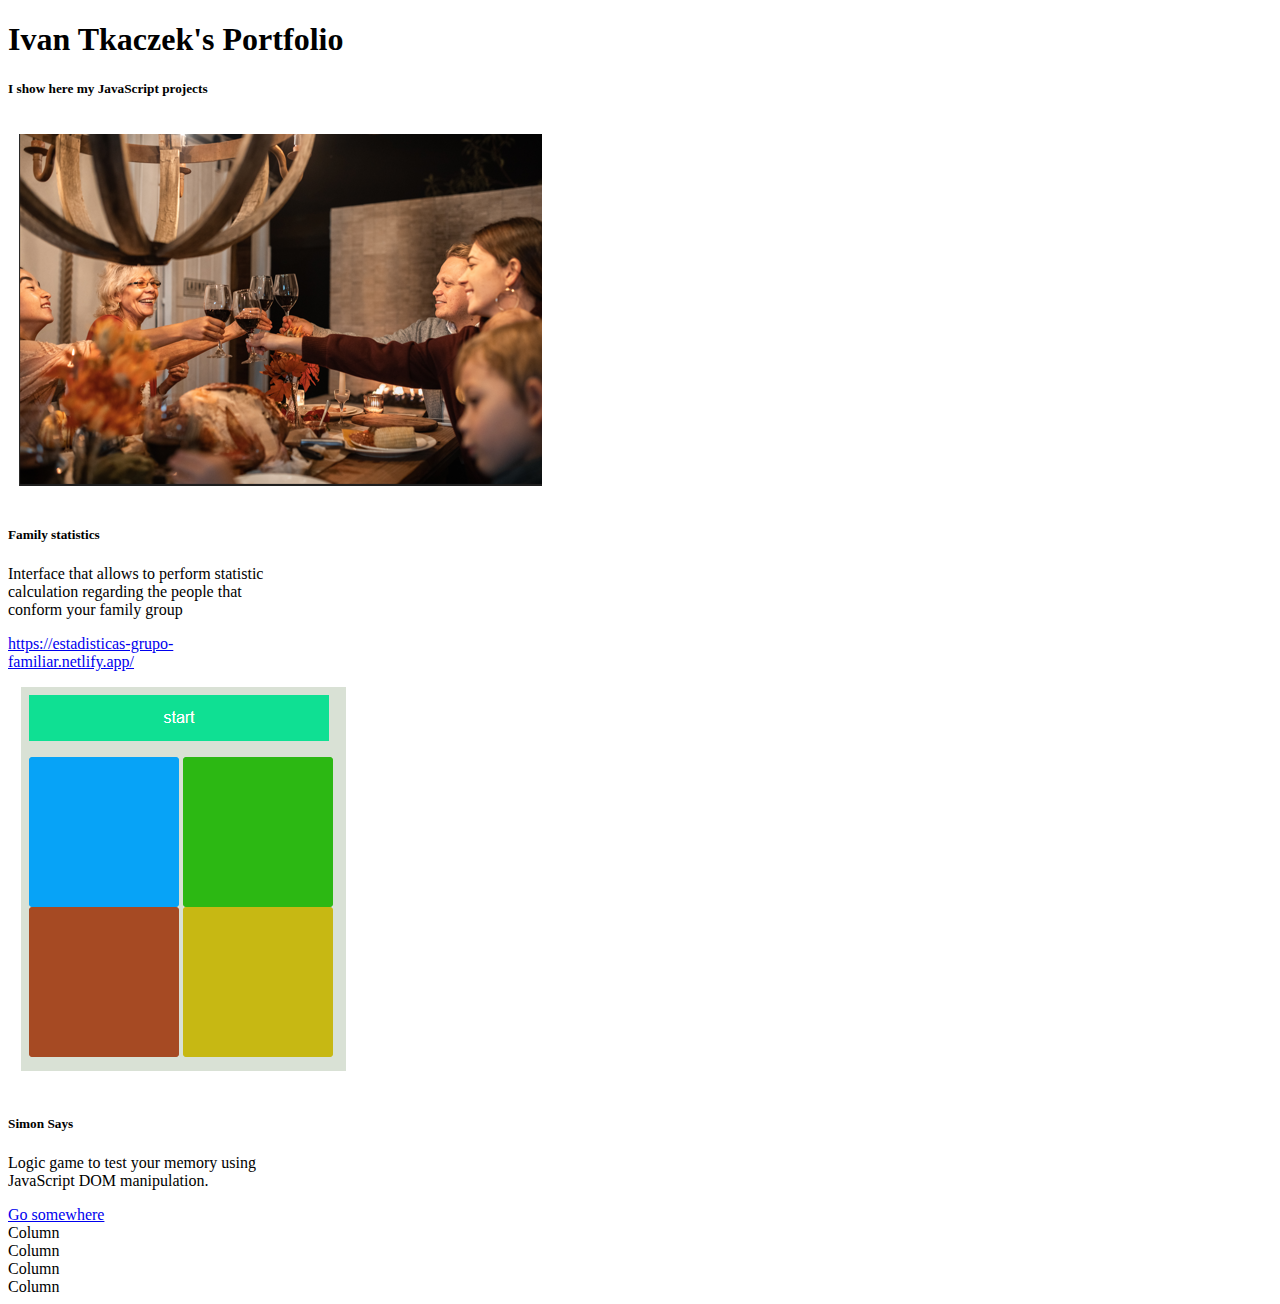
==== index.html @ e4af600c "create basic html template" ====
<!DOCTYPE html>
<html>
<head>
    <meta charset='utf-8'>
    <meta http-equiv='X-UA-Compatible' content='IE=edge'>
    <title>Ivan Tkaczek Code Portfolio</title>
    <meta name='viewport' content='width=device-width, initial-scale=1'>
    <link href="https://cdn.jsdelivr.net/npm/bootstrap@5.2.2/dist/css/bootstrap.min.css" rel="stylesheet" integrity="sha384-Zenh87qX5JnK2Jl0vWa8Ck2rdkQ2Bzep5IDxbcnCeuOxjzrPF/et3URy9Bv1WTRi" crossorigin="anonymous">
    
</head>
<body>
    <header>
        <h1>Ivan Tkaczek's Portfolio</h1>
        <h5>I show here my JavaScript projects</h5>
    </header>

    


    <div class="container text-center">
        <div class="row row-cols-3">
          <div class="col">
            <div class="card" style="width: 18rem;">
                <img src="img/pexels_rodane_family.png" class="card-img-top" alt="...">
                <div class="card-body">
                  <h5 class="card-title">Family statistics</h5>
                  <p class="card-text">Interface that allows to perform statistic calculation regarding the people that conform your family group</p>
                  <a href="https://estadisticas-grupo-familiar.netlify.app/" class="btn btn-primary">https://estadisticas-grupo-familiar.netlify.app/</a>
                </div>
              </div>
          </div>
          
          <div class="col">
            <div class="card" style="width: 18rem;">
                <img src="img/simon_says_by_ivan_kaczek.png" class="card-img-top" alt="...">
                <div class="card-body">
                  <h5 class="card-title">Simon Says</h5>
                  <p class="card-text">Logic game to test your memory using JavaScript DOM manipulation. </p>
                  <a href="https://ivankaczek-simon-says.netlify.app/" class="btn btn-primary">Go somewhere</a>
                </div>
              </div>

          </div>

          <div class="col">Column</div>
          <div class="col">Column</div>
          <div class="col">Column</div>
          <div class="col">Column</div>
        </div>
      </div>


    <script src="https://cdn.jsdelivr.net/npm/bootstrap@5.2.2/dist/js/bootstrap.bundle.min.js" integrity="sha384-OERcA2EqjJCMA+/3y+gxIOqMEjwtxJY7qPCqsdltbNJuaOe923+mo//f6V8Qbsw3" crossorigin="anonymous"></script>
    <script src='main.js'></script>
</body>
</html>
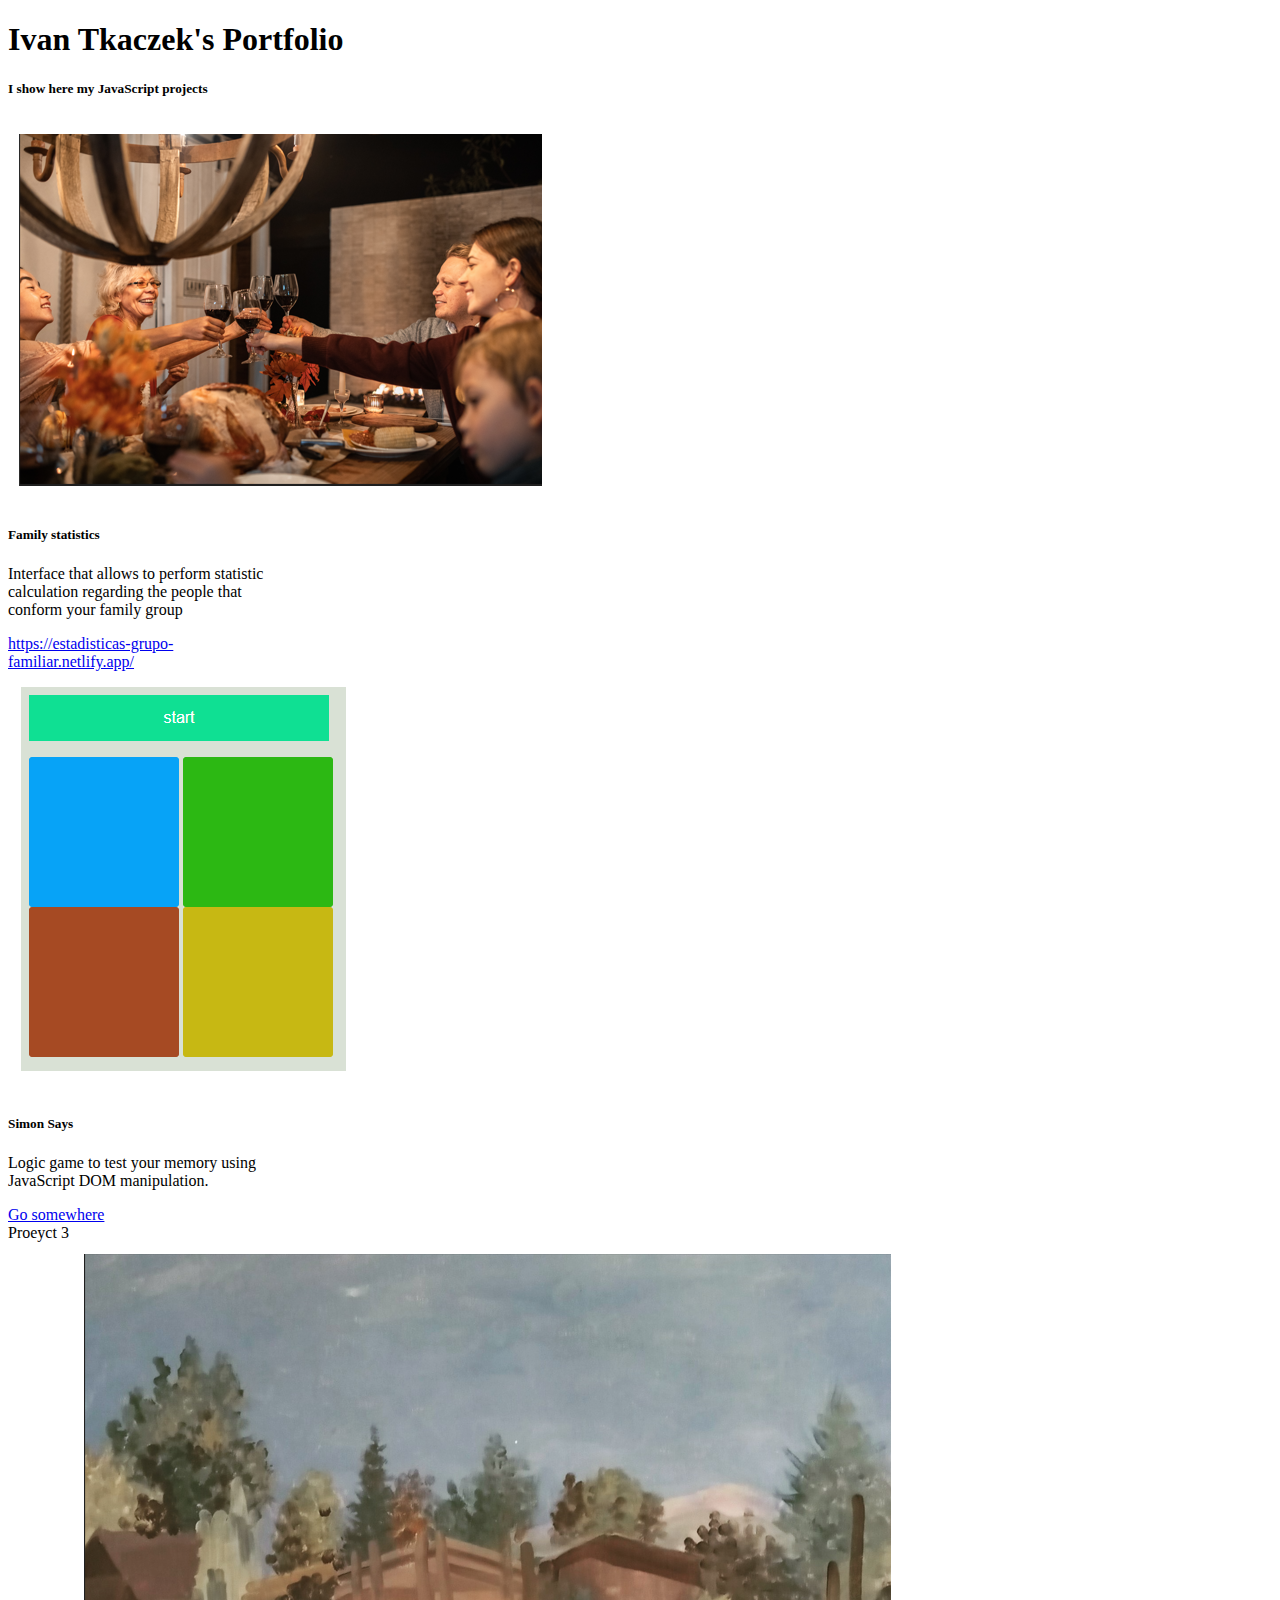
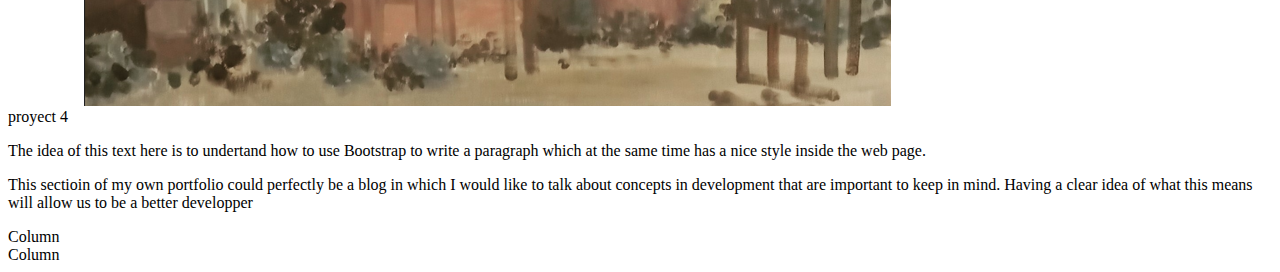
==== commit 97e5575c: "describe part 4 of the project" ====
--- a/index.html
+++ b/index.html
@@ -42,8 +42,21 @@
 
           </div>
 
-          <div class="col">Column</div>
-          <div class="col">Column</div>
+          <div class="col">Proeyct 3
+            
+            </div>
+          <div class="col">proyect 4
+            <img src="img/ivan_kaczek_potrerillos_landscape_acrilics.png" class="img-fluid" alt="mountain ladscape painted in acrylics by the creator of this website">
+            <p class="text-justify">The idea of this text here is to undertand how to use
+              Bootstrap to write a paragraph which at the same time has a nice style inside
+              the web page.
+            </p>
+            <p class="text-justify">This sectioin of my own portfolio could perfectly be a blog
+              in which I would like to talk about concepts in development that are important to
+              keep in mind. Having a clear idea of what this means will allow us to be a better
+              developper
+            </p>
+          </div>
           <div class="col">Column</div>
           <div class="col">Column</div>
         </div>
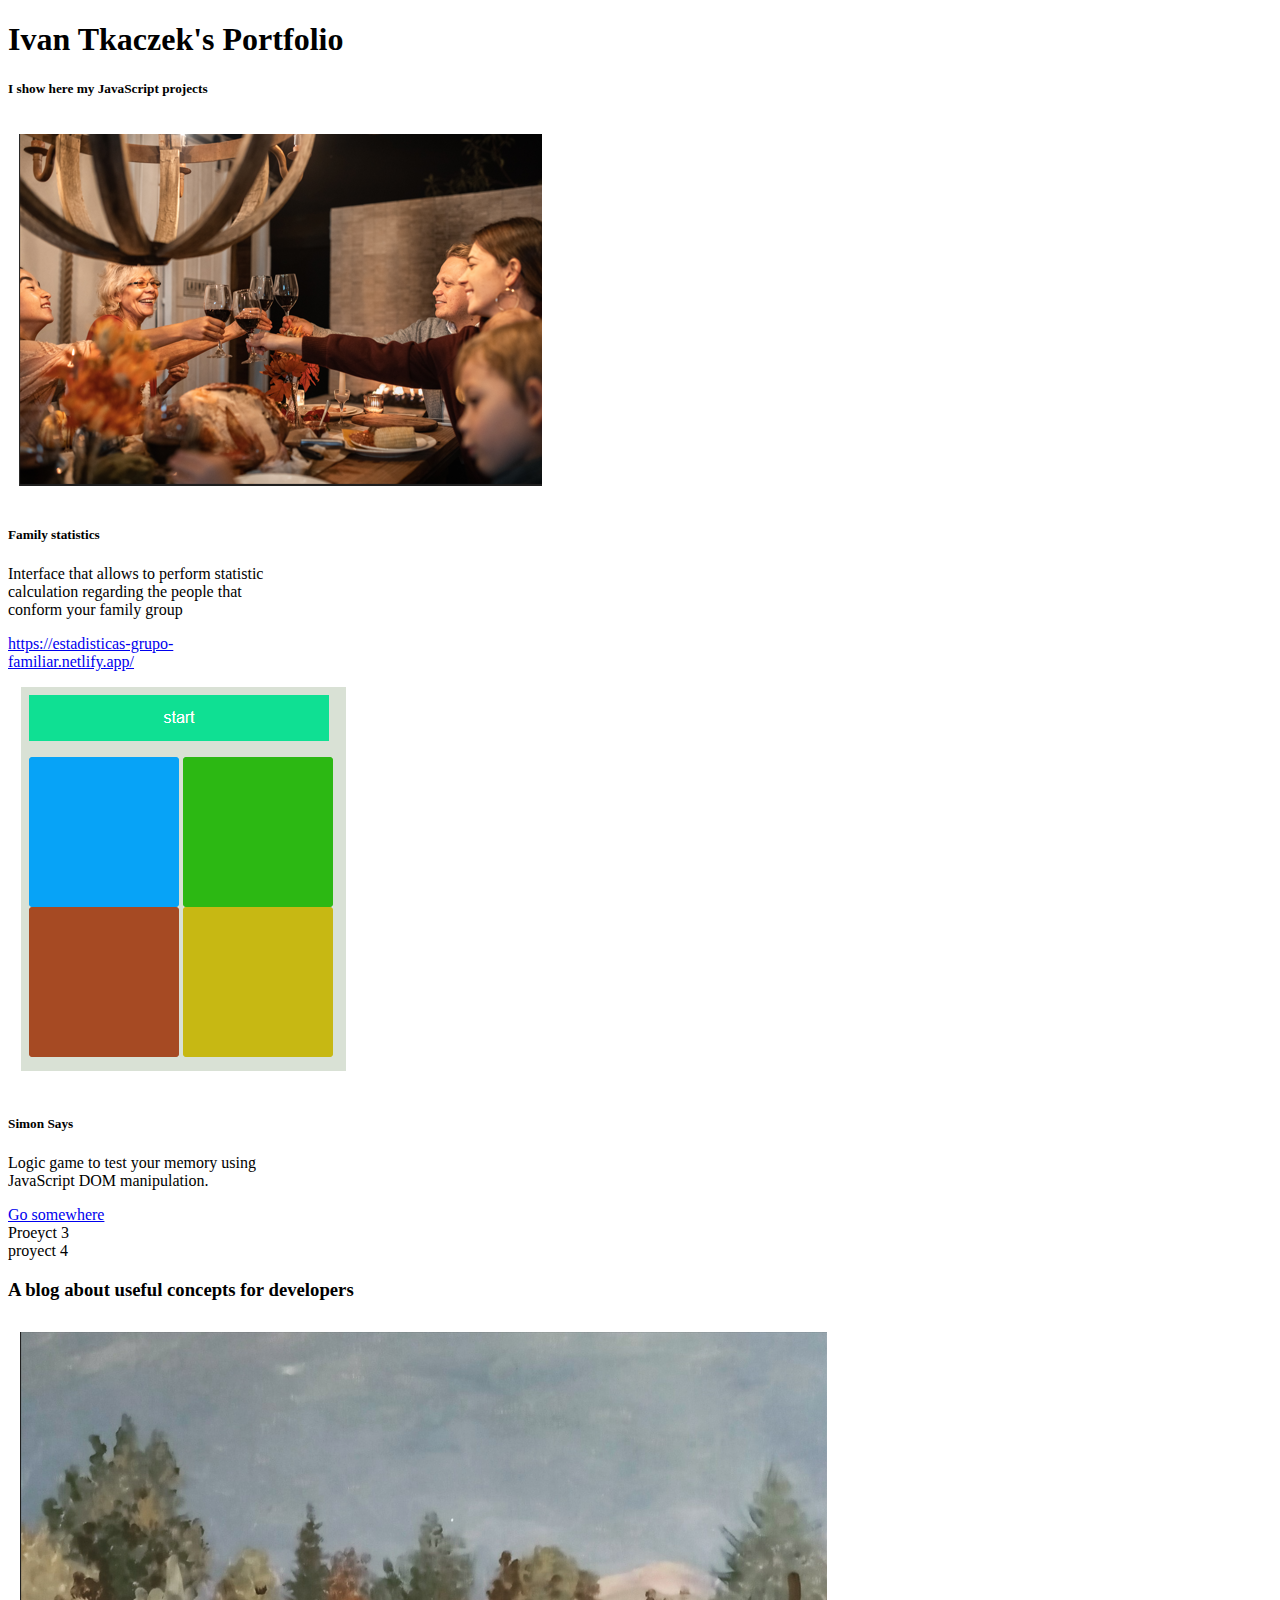
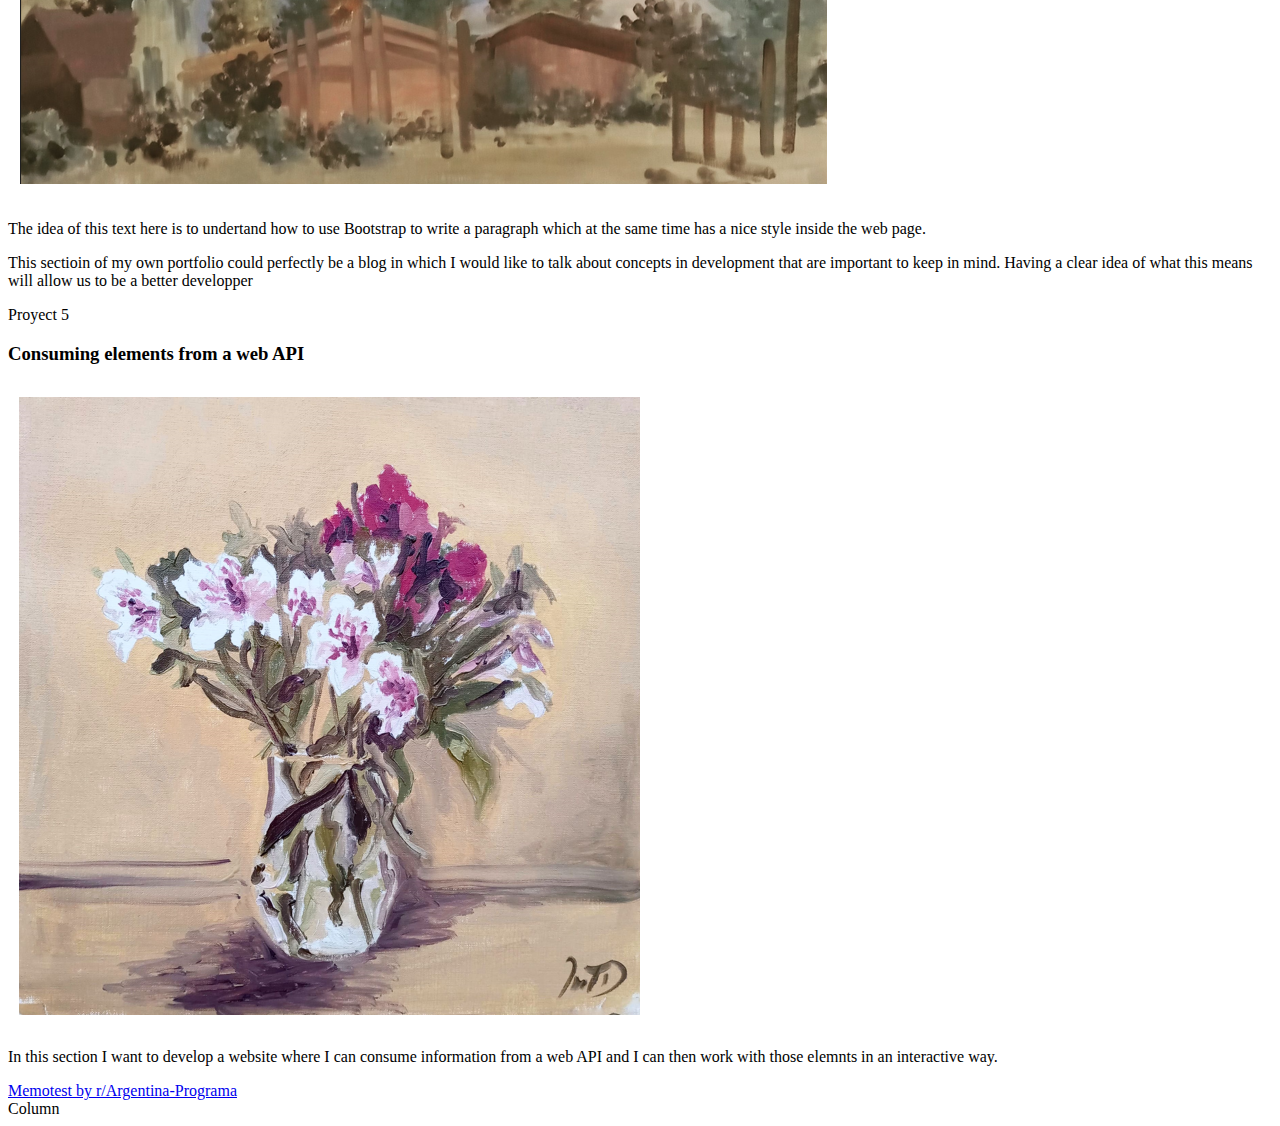
==== commit 620d321b: "add image for project 5" ====
--- a/index.html
+++ b/index.html
@@ -46,6 +46,7 @@
             
             </div>
           <div class="col">proyect 4
+            <h3>A blog about useful concepts for developers</h3>
             <img src="img/ivan_kaczek_potrerillos_landscape_acrilics.png" class="img-fluid" alt="mountain ladscape painted in acrylics by the creator of this website">
             <p class="text-justify">The idea of this text here is to undertand how to use
               Bootstrap to write a paragraph which at the same time has a nice style inside
@@ -57,7 +58,16 @@
               developper
             </p>
           </div>
-          <div class="col">Column</div>
+          <div class="col">Proyect 5
+          
+            <h3>Consuming elements from a web API</h3>
+            <img src="img/ivan_kaczek_vase_with_flowers.png" class="img-fluid" alt="still life with flowers in oil on paper painted by the author or this site">
+            <p class="text-justify">In this section I want to develop a website where I can consume
+              information from a web API and I can then work with those elemnts in an interactive
+              way.
+            </p>
+            <a href="https://memotest-r-arg-programa.netlify.app/" class="btn btn-primary">Memotest by r/Argentina-Programa</a>
+          </div>
           <div class="col">Column</div>
         </div>
       </div>
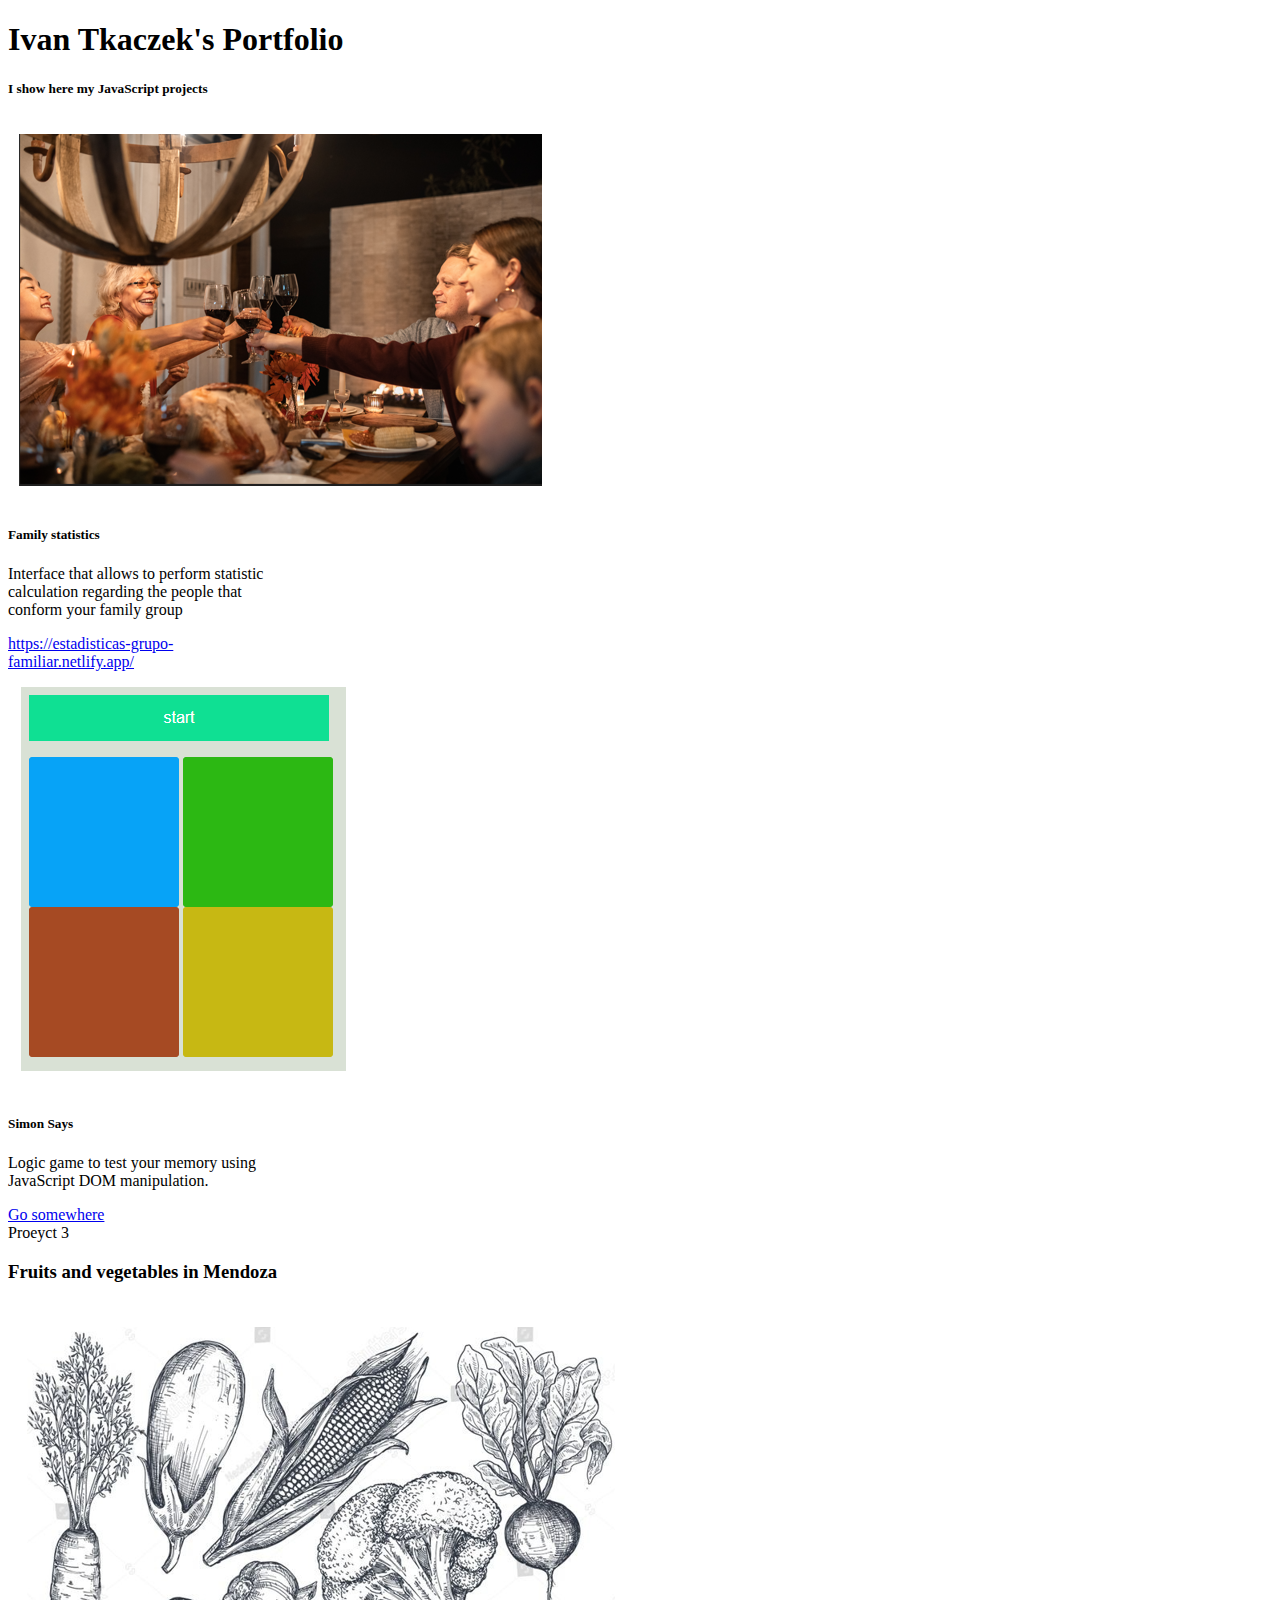
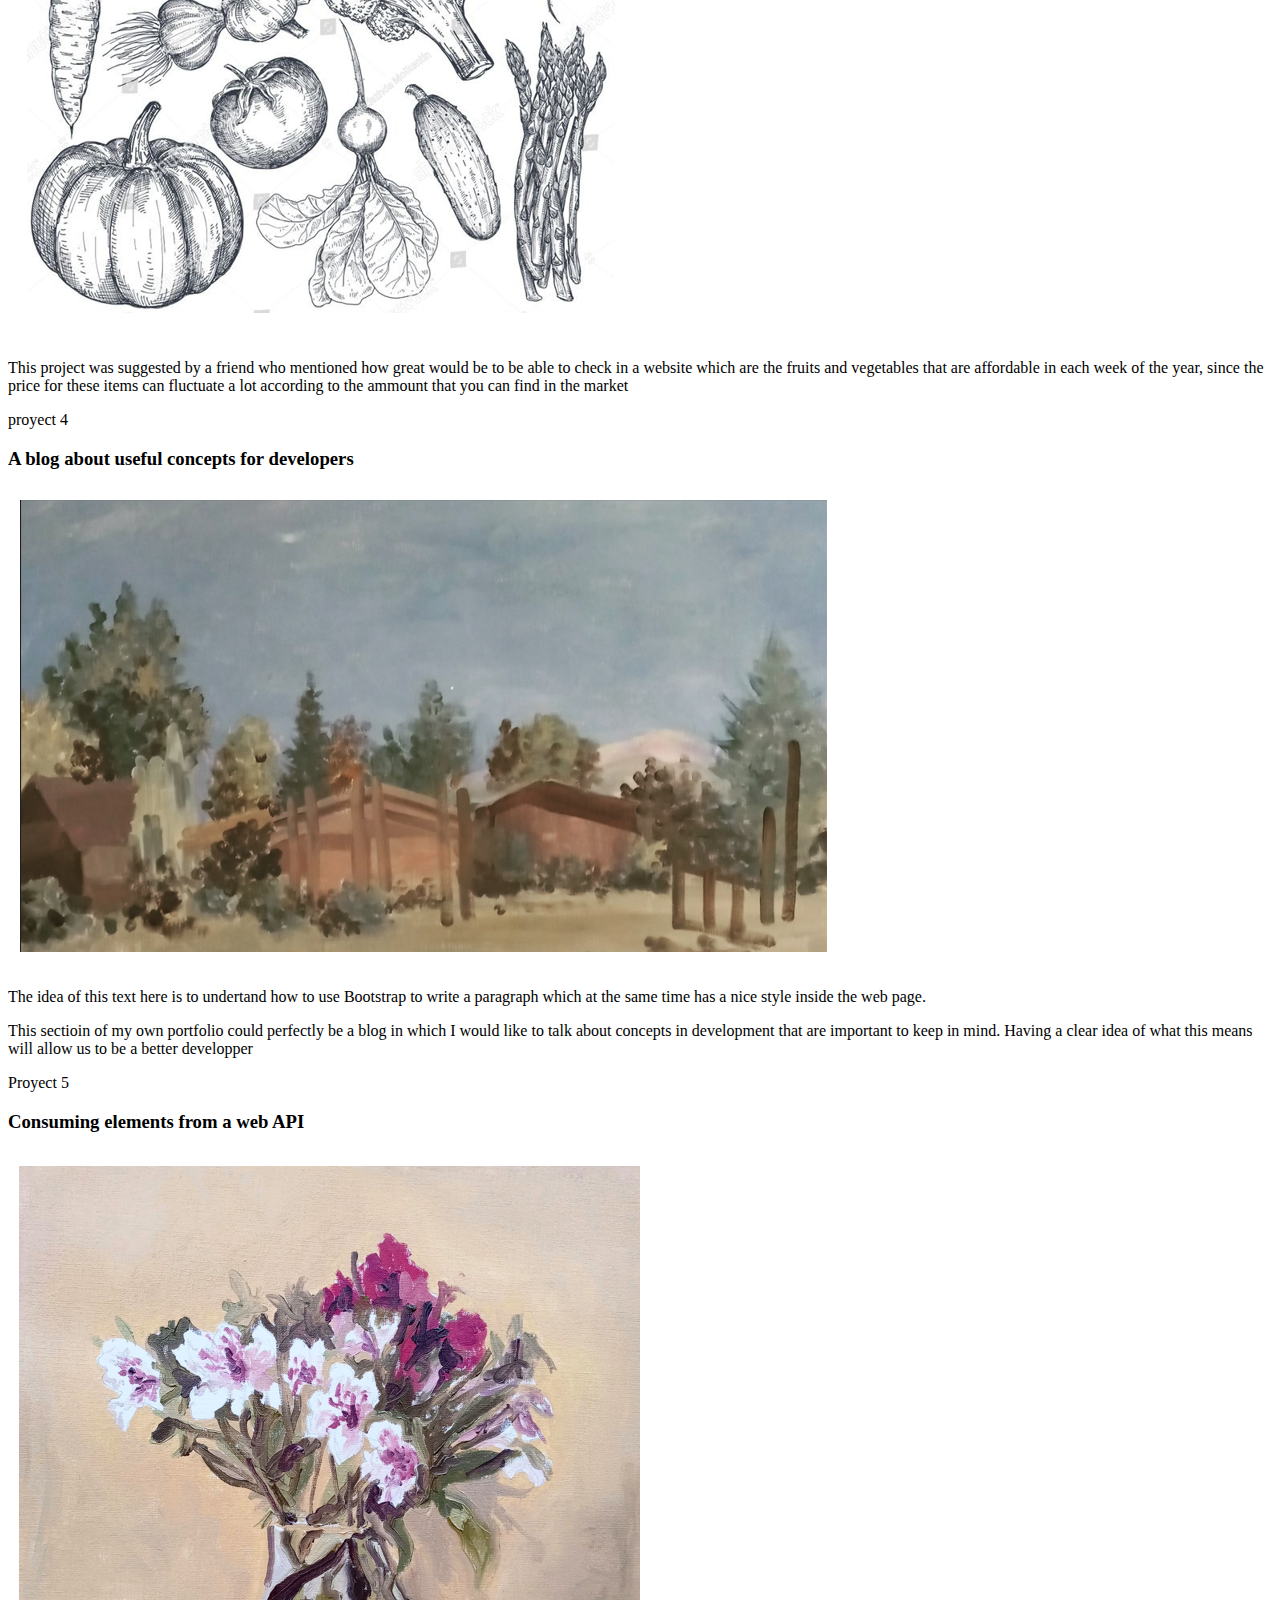
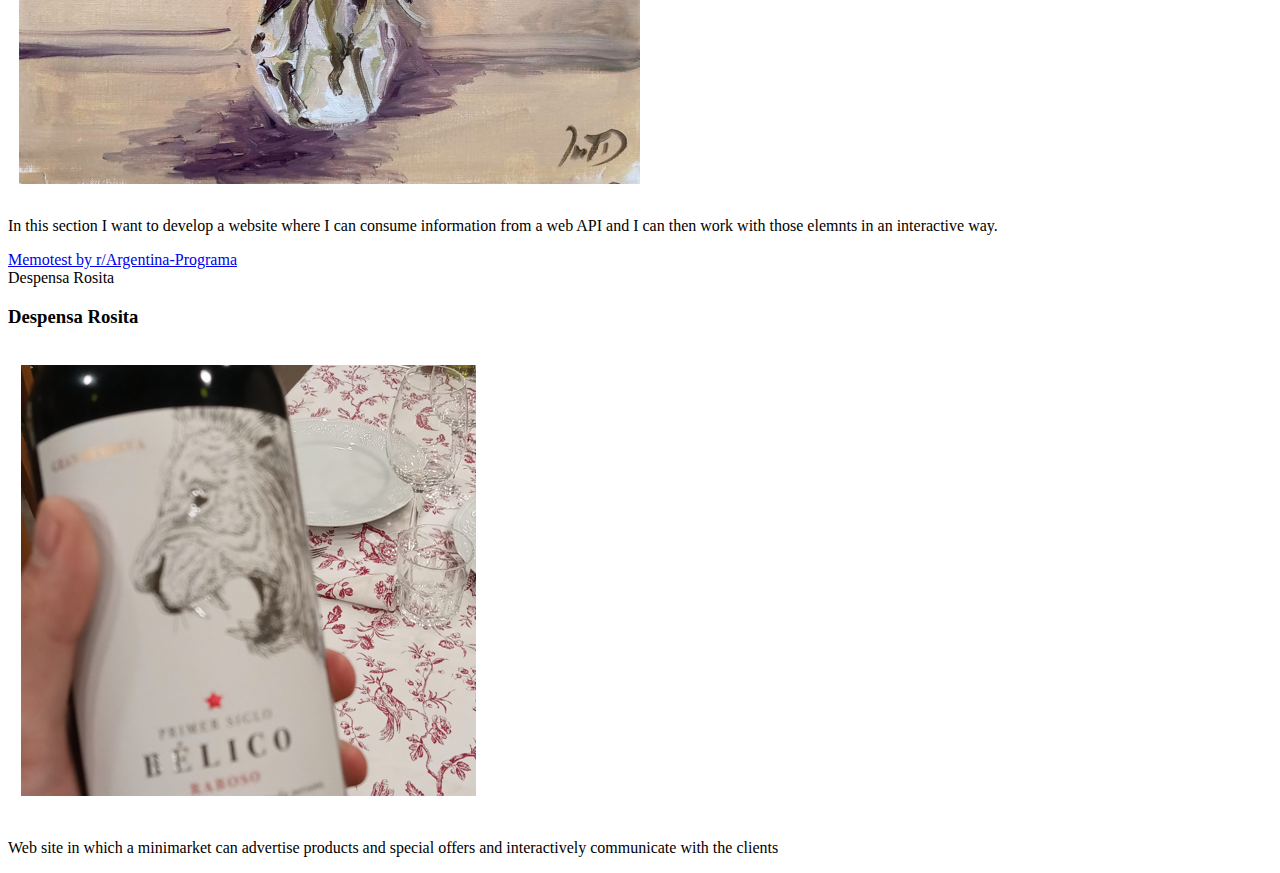
==== commit 776697d0: "add images for projects 5 and 6" ====
--- a/index.html
+++ b/index.html
@@ -43,8 +43,14 @@
           </div>
 
           <div class="col">Proeyct 3
-            
-            </div>
+            <h3>Fruits and vegetables in Mendoza</h3> 
+            <img src="img/vegetables_by_shutterstock.png" class="img-fluid" alt="vegetables drawing by shutterstock image bank">
+            <p class="text-justify">This project was suggested by a friend who mentioned how great
+              would be to be able to check in a website which are the fruits and vegetables that
+              are affordable in each week of the year, since the price for these items can fluctuate
+              a lot according to the ammount that you can find in the market
+            </p>
+          </div>
           <div class="col">proyect 4
             <h3>A blog about useful concepts for developers</h3>
             <img src="img/ivan_kaczek_potrerillos_landscape_acrilics.png" class="img-fluid" alt="mountain ladscape painted in acrylics by the creator of this website">
@@ -68,7 +74,15 @@
             </p>
             <a href="https://memotest-r-arg-programa.netlify.app/" class="btn btn-primary">Memotest by r/Argentina-Programa</a>
           </div>
-          <div class="col">Column</div>
+          
+          <div class="col">Despensa Rosita
+            <h3>Despensa Rosita</h3>
+            <img src="img/ivan_kaczek_wine_label.png" class="img-fluid" alt="wine label by the author or this site">
+            <p class="text-justify">Web site in which a minimarket can advertise products and special
+              offers and interactively communicate with the clients
+            </p>
+
+          </div>
         </div>
       </div>
 
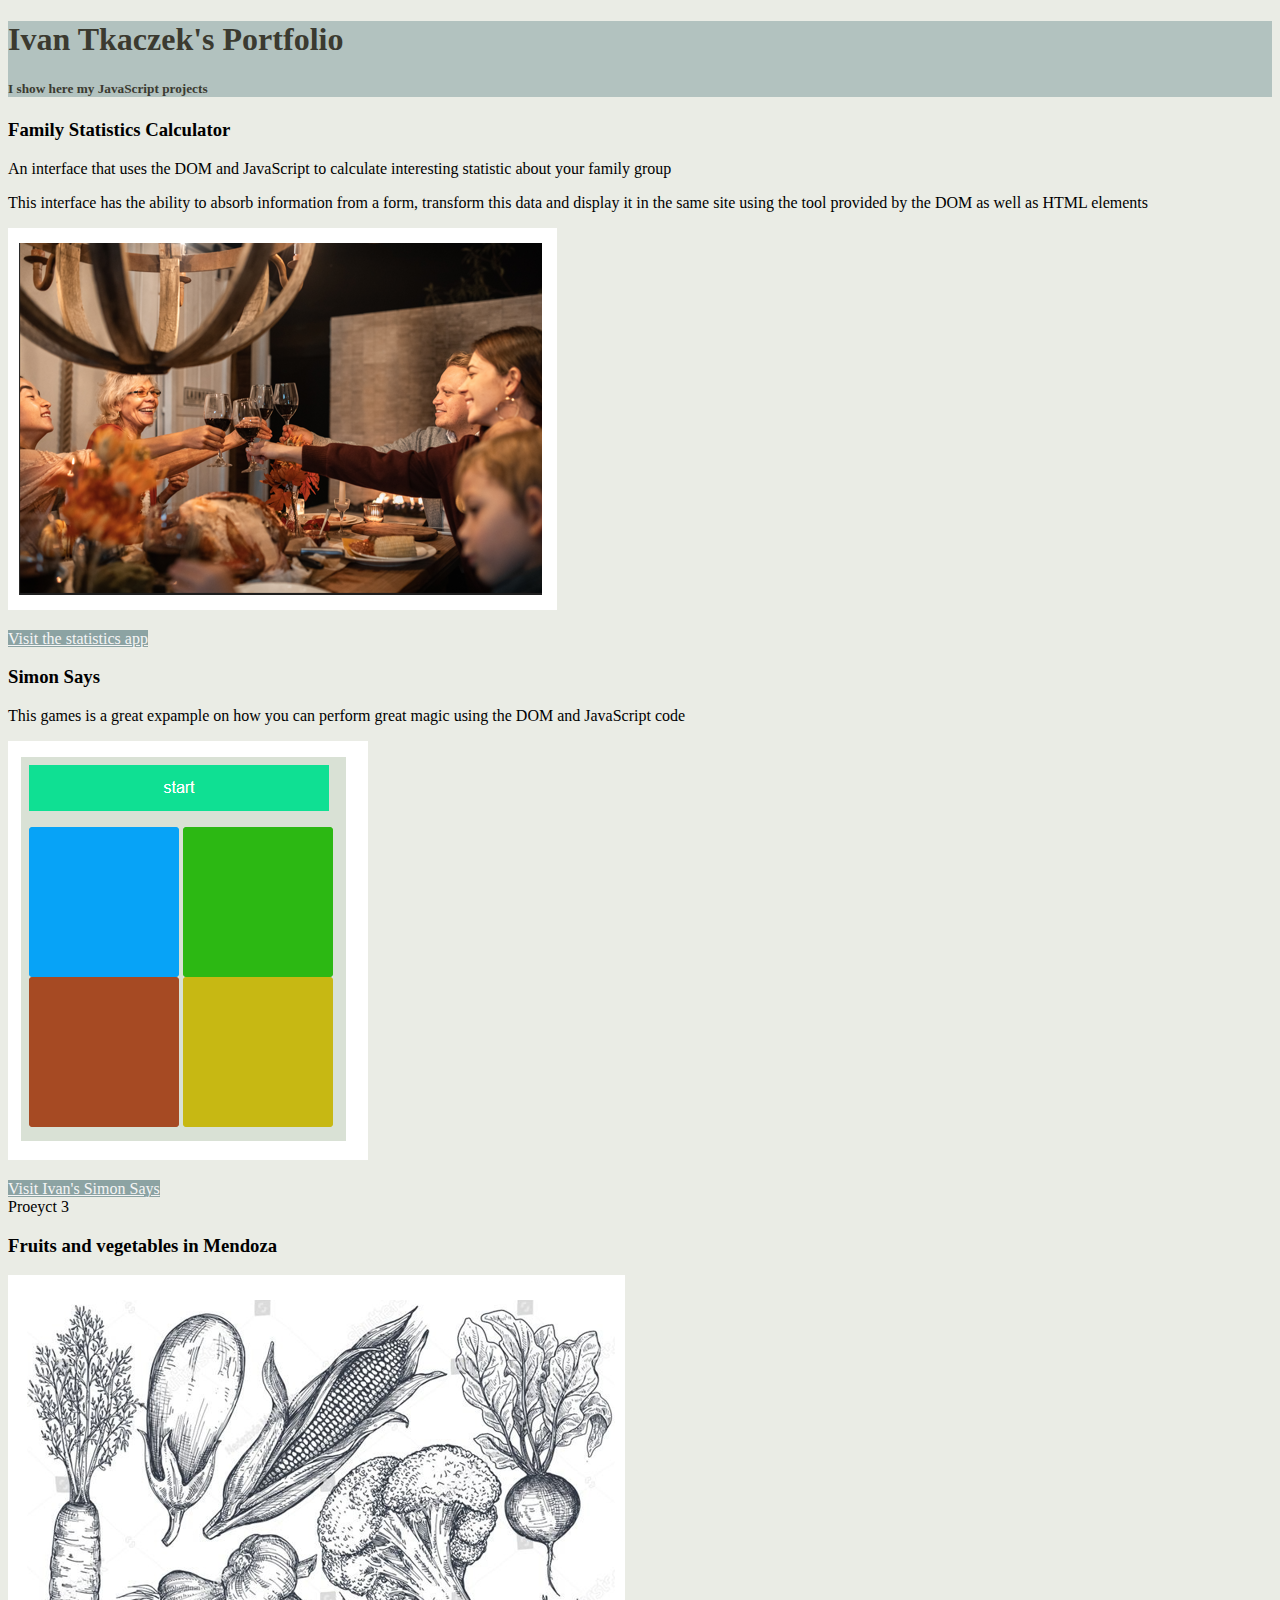
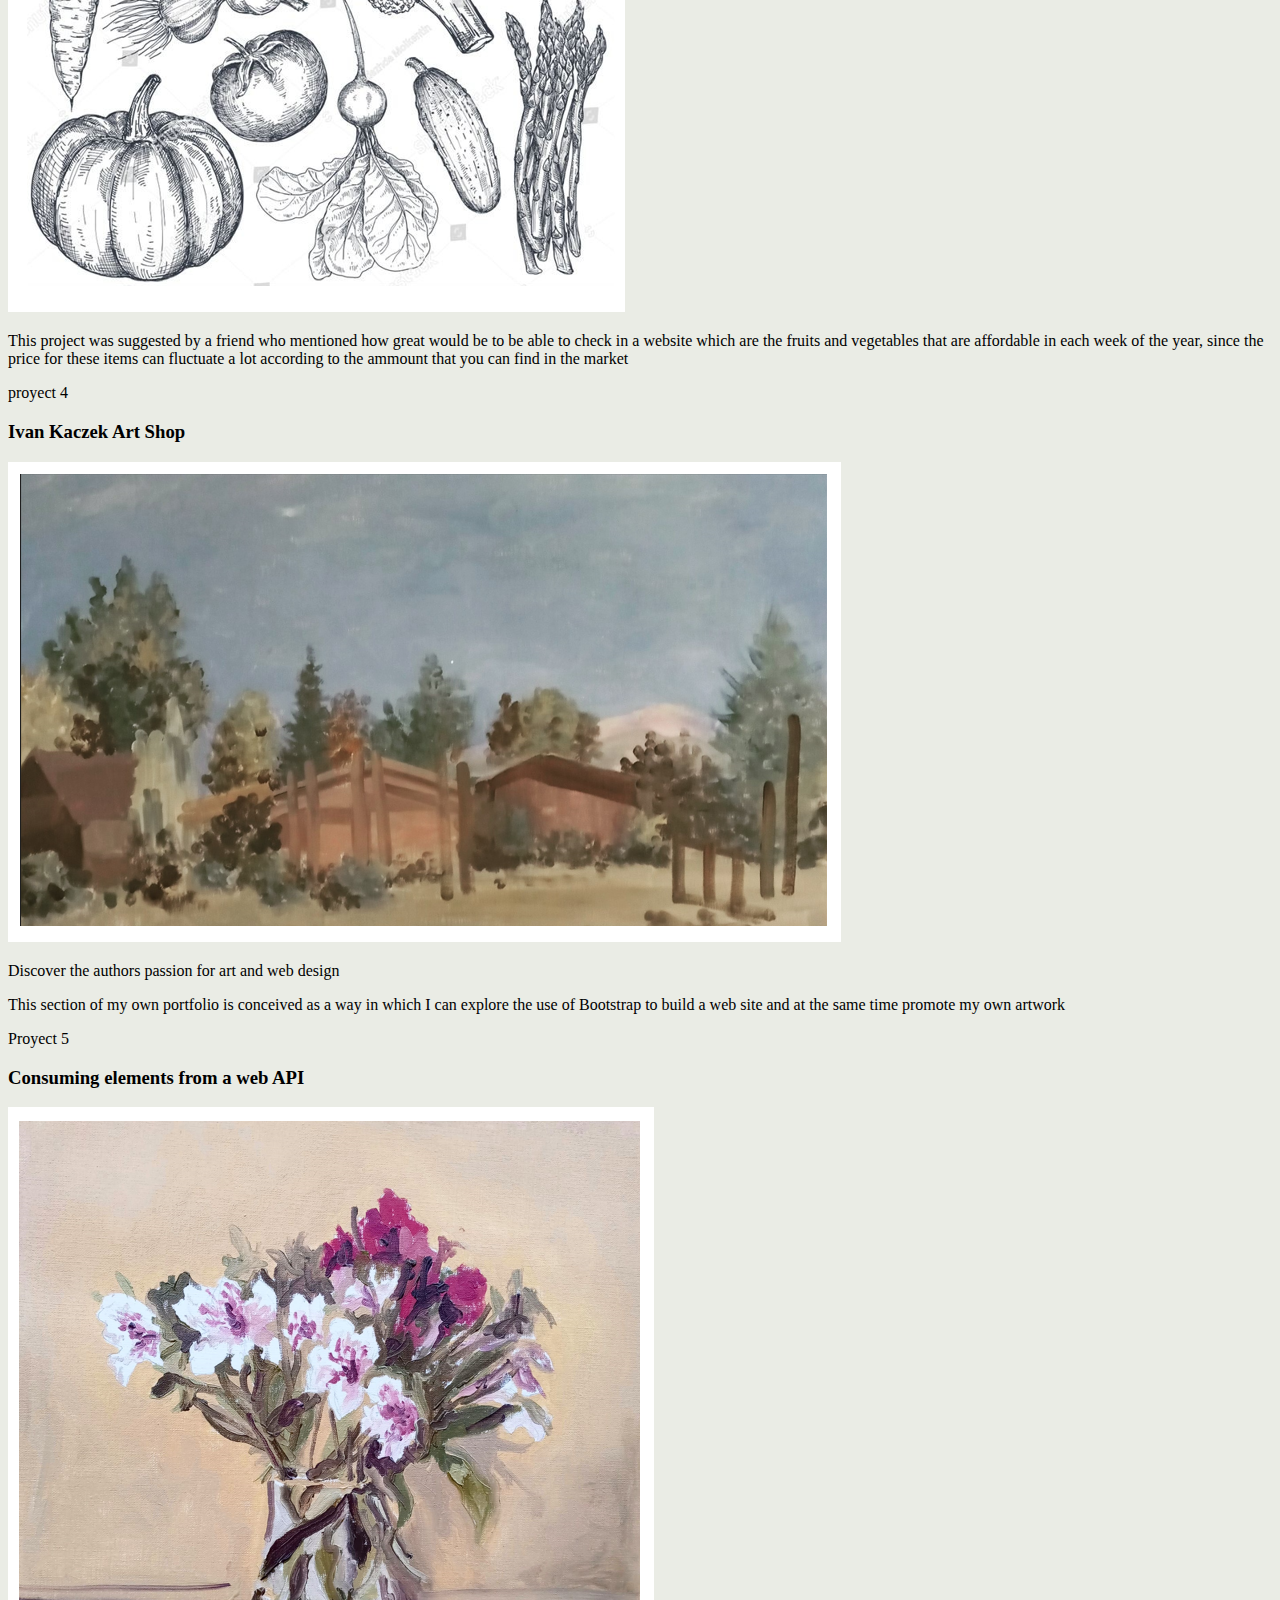
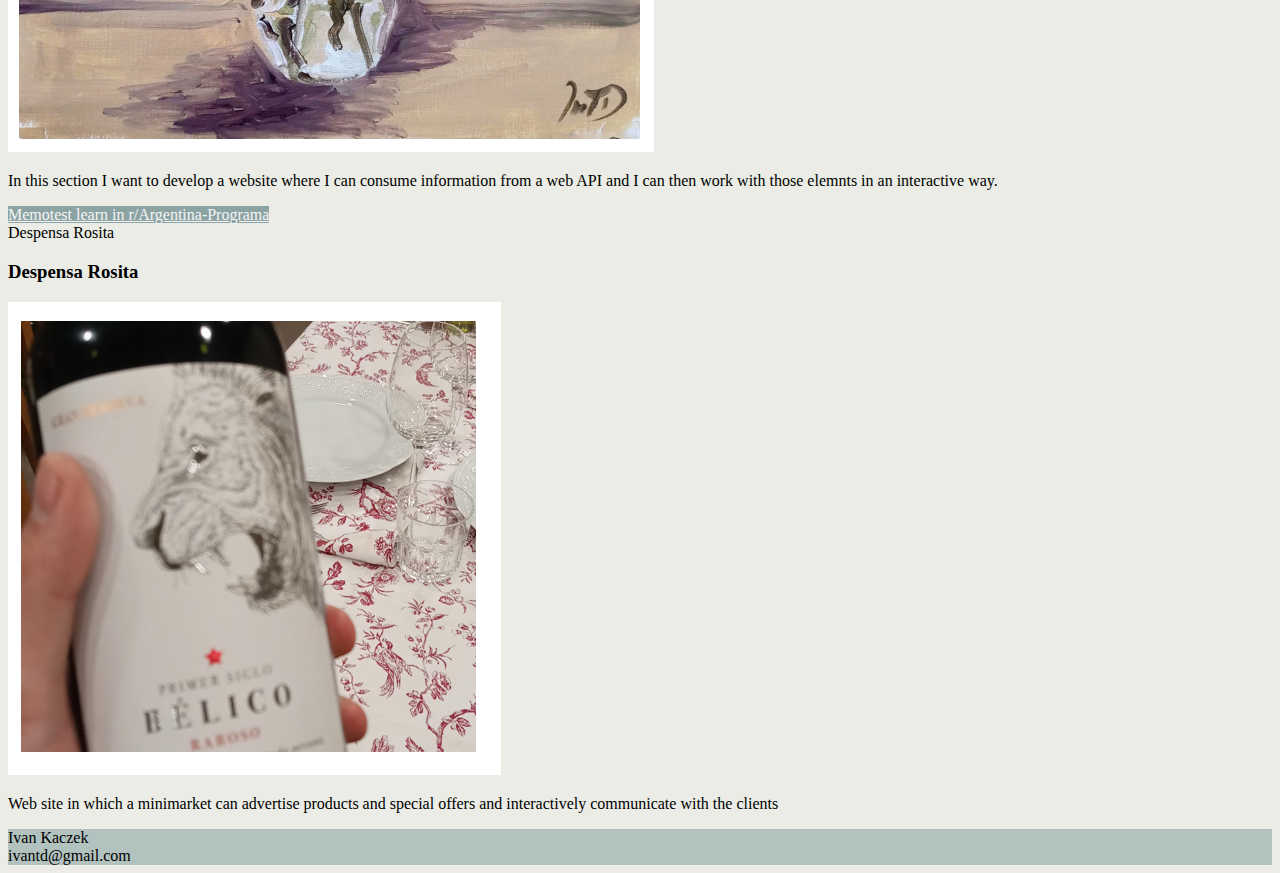
==== commit ad8256b4: "apply color palette to the html elements" ====
--- a/index.html
+++ b/index.html
@@ -4,8 +4,10 @@
     <meta charset='utf-8'>
     <meta http-equiv='X-UA-Compatible' content='IE=edge'>
     <title>Ivan Tkaczek Code Portfolio</title>
+    <!-- Next line allows to ensure proper rendering in mobile phone devices-->
     <meta name='viewport' content='width=device-width, initial-scale=1'>
     <link href="https://cdn.jsdelivr.net/npm/bootstrap@5.2.2/dist/css/bootstrap.min.css" rel="stylesheet" integrity="sha384-Zenh87qX5JnK2Jl0vWa8Ck2rdkQ2Bzep5IDxbcnCeuOxjzrPF/et3URy9Bv1WTRi" crossorigin="anonymous">
+    <link href="main.css" rel="stylesheet" >
     
 </head>
 <body>
@@ -20,26 +22,34 @@
     <div class="container text-center">
         <div class="row row-cols-3">
           <div class="col">
-            <div class="card" style="width: 18rem;">
-                <img src="img/pexels_rodane_family.png" class="card-img-top" alt="...">
-                <div class="card-body">
-                  <h5 class="card-title">Family statistics</h5>
-                  <p class="card-text">Interface that allows to perform statistic calculation regarding the people that conform your family group</p>
-                  <a href="https://estadisticas-grupo-familiar.netlify.app/" class="btn btn-primary">https://estadisticas-grupo-familiar.netlify.app/</a>
-                </div>
-              </div>
+            <h3>Family Statistics Calculator</h3>
+
+            <p class="text-justify">An interface that uses the DOM and JavaScript to calculate interesting statistic about your family group
+            </p>
+
+            <p class="text-justify">This interface has the ability to absorb information from a form, transform this data and display it in the same 
+              site using the tool provided by the DOM as well as HTML elements
+            </p>
+
+            <img src="img/pexels_rodane_family.png" class="img-fluid" alt="picture of a family by rodner photo stock">
+           
+            
+              <div><p>  </p></div>  
+              <a href="https://estadisticas-grupo-familiar.netlify.app/" 
+                  style="background:#8ca3a3; border:#c8c3cc; color: whitesmoke;" class="btn btn-primary"
+                  class="btn btn-primary">Visit the statistics app</a>
+
           </div>
           
           <div class="col">
-            <div class="card" style="width: 18rem;">
-                <img src="img/simon_says_by_ivan_kaczek.png" class="card-img-top" alt="...">
-                <div class="card-body">
-                  <h5 class="card-title">Simon Says</h5>
-                  <p class="card-text">Logic game to test your memory using JavaScript DOM manipulation. </p>
-                  <a href="https://ivankaczek-simon-says.netlify.app/" class="btn btn-primary">Go somewhere</a>
-                </div>
-              </div>
-
+            <h3>Simon Says</h3>
+            <p class="text-justify">This games is a great expample on how you can perform great magic using the DOM and JavaScript code
+            </p>
+            <img src="img/simon_says_by_ivan_kaczek.png" class="img-fluid" alt="ivan symon says">
+            <br>
+            <div><p>  </p></div>
+            <a href="https://ivankaczek-simon-says.netlify.app/" 
+                  style="background:#8ca3a3; border:#c8c3cc; color: whitesmoke;" class="btn btn-primary">Visit Ivan's Simon Says</a>
           </div>
 
           <div class="col">Proeyct 3
@@ -52,16 +62,12 @@
             </p>
           </div>
           <div class="col">proyect 4
-            <h3>A blog about useful concepts for developers</h3>
+            <h3>Ivan Kaczek Art Shop</h3>
             <img src="img/ivan_kaczek_potrerillos_landscape_acrilics.png" class="img-fluid" alt="mountain ladscape painted in acrylics by the creator of this website">
-            <p class="text-justify">The idea of this text here is to undertand how to use
-              Bootstrap to write a paragraph which at the same time has a nice style inside
-              the web page.
+            <p class="text-justify">Discover the authors passion for art and web design
             </p>
-            <p class="text-justify">This sectioin of my own portfolio could perfectly be a blog
-              in which I would like to talk about concepts in development that are important to
-              keep in mind. Having a clear idea of what this means will allow us to be a better
-              developper
+            <p class="text-justify">This section of my own portfolio is conceived as a way in which I can explore the use of Bootstrap to build
+              a web site and at the same time promote my own artwork
             </p>
           </div>
           <div class="col">Proyect 5
@@ -72,12 +78,17 @@
               information from a web API and I can then work with those elemnts in an interactive
               way.
             </p>
-            <a href="https://memotest-r-arg-programa.netlify.app/" class="btn btn-primary">Memotest by r/Argentina-Programa</a>
+            <p> </p>
+            <a href="https://memotest-r-arg-programa.netlify.app/" 
+            style="background:#8ca3a3; border:#c8c3cc; color: whitesmoke;" class="btn btn-primary"
+            class="btn btn-primary">Memotest learn in r/Argentina-Programa</a>
           </div>
           
           <div class="col">Despensa Rosita
             <h3>Despensa Rosita</h3>
-            <img src="img/ivan_kaczek_wine_label.png" class="img-fluid" alt="wine label by the author or this site">
+            <img src="img/ivan_kaczek_wine_label.png" 
+            
+            class="img-fluid" alt="wine label by the author or this site">
             <p class="text-justify">Web site in which a minimarket can advertise products and special
               offers and interactively communicate with the clients
             </p>
@@ -87,6 +98,11 @@
       </div>
 
 
+      <footer>
+        <div> Ivan Kaczek</div>
+        <div> ivantd@gmail.com </div>
+      </footer>
+
     <script src="https://cdn.jsdelivr.net/npm/bootstrap@5.2.2/dist/js/bootstrap.bundle.min.js" integrity="sha384-OERcA2EqjJCMA+/3y+gxIOqMEjwtxJY7qPCqsdltbNJuaOe923+mo//f6V8Qbsw3" crossorigin="anonymous"></script>
     <script src='main.js'></script>
 </body>
--- a/main.css
+++ b/main.css
@@ -0,0 +1,25 @@
+body {
+    background-color:#eaece5;
+}
+
+h1 {
+    
+    color: #3b3a30;
+    
+}
+
+
+h5 {
+    color: #3b3a30;
+}
+
+header {
+    background:#b2c2bf
+}
+
+footer {
+    background:#b2c2bf
+}
+/*
+
+*/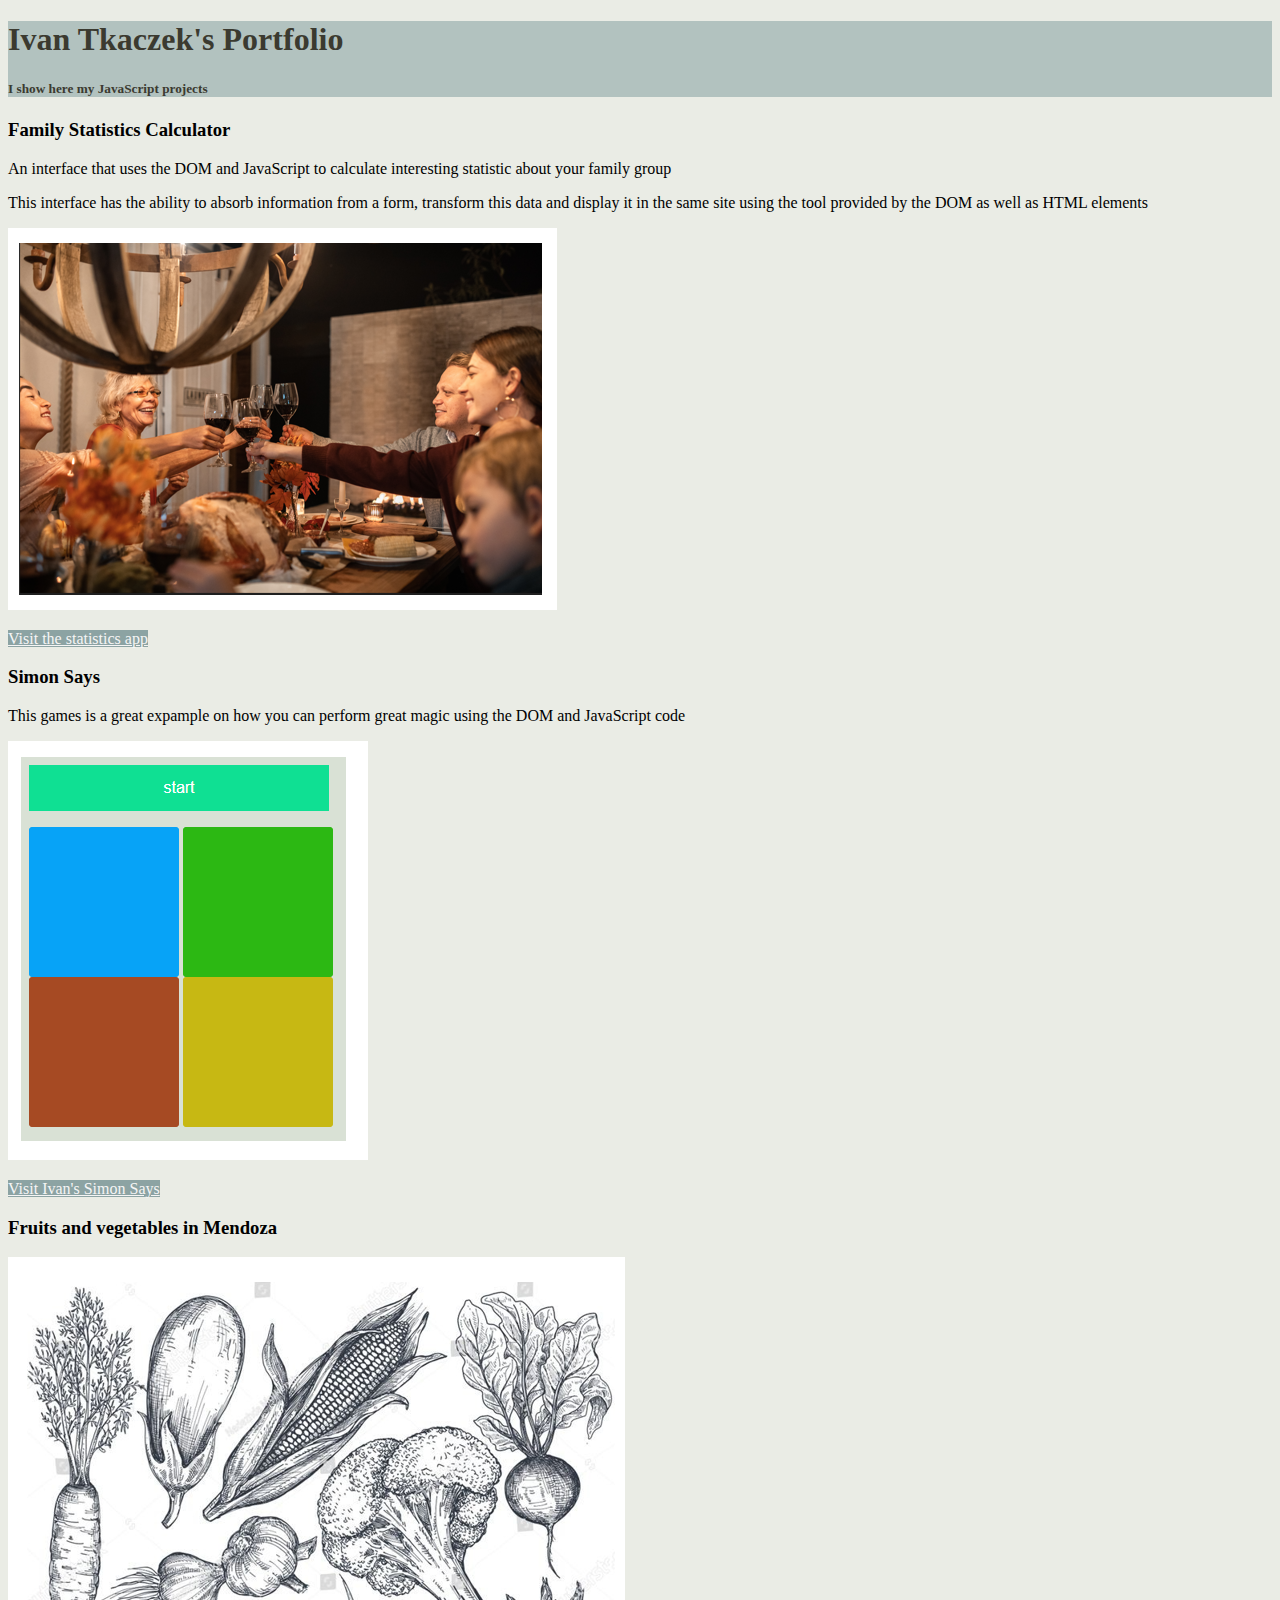
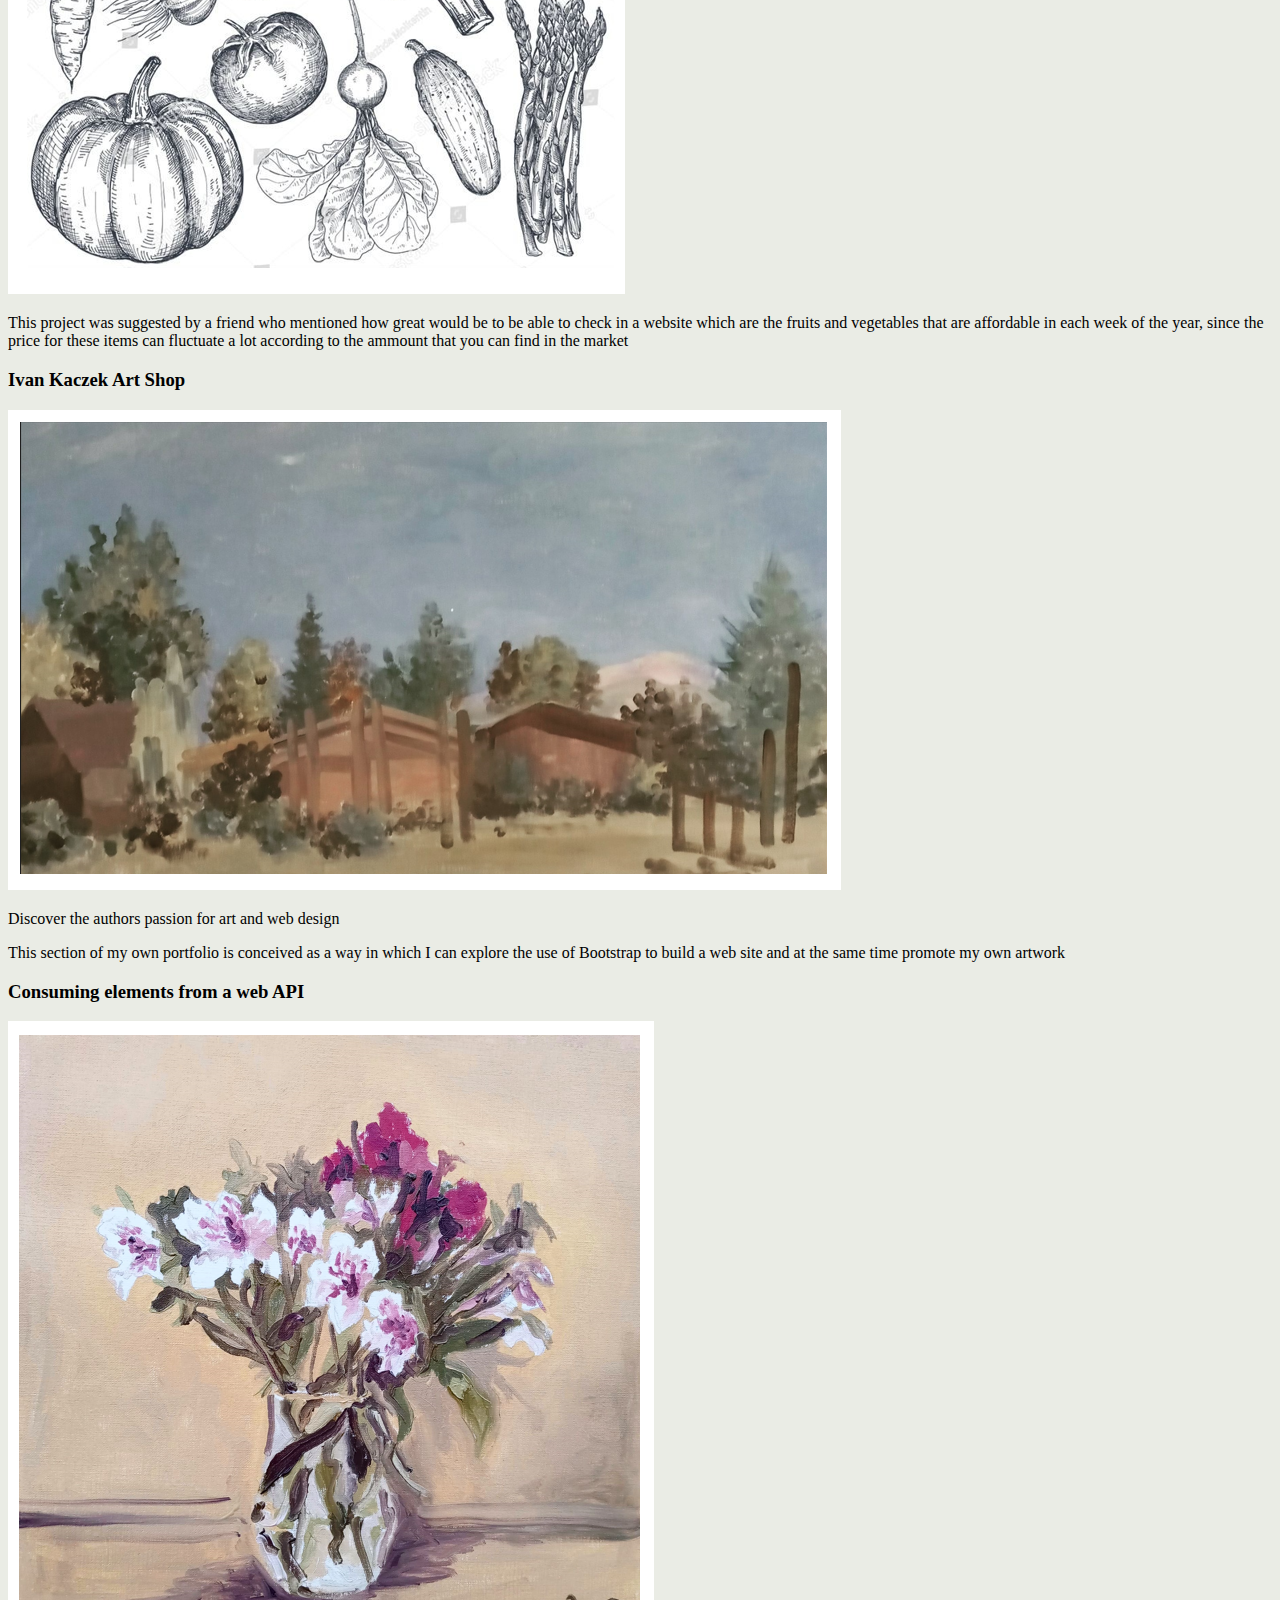
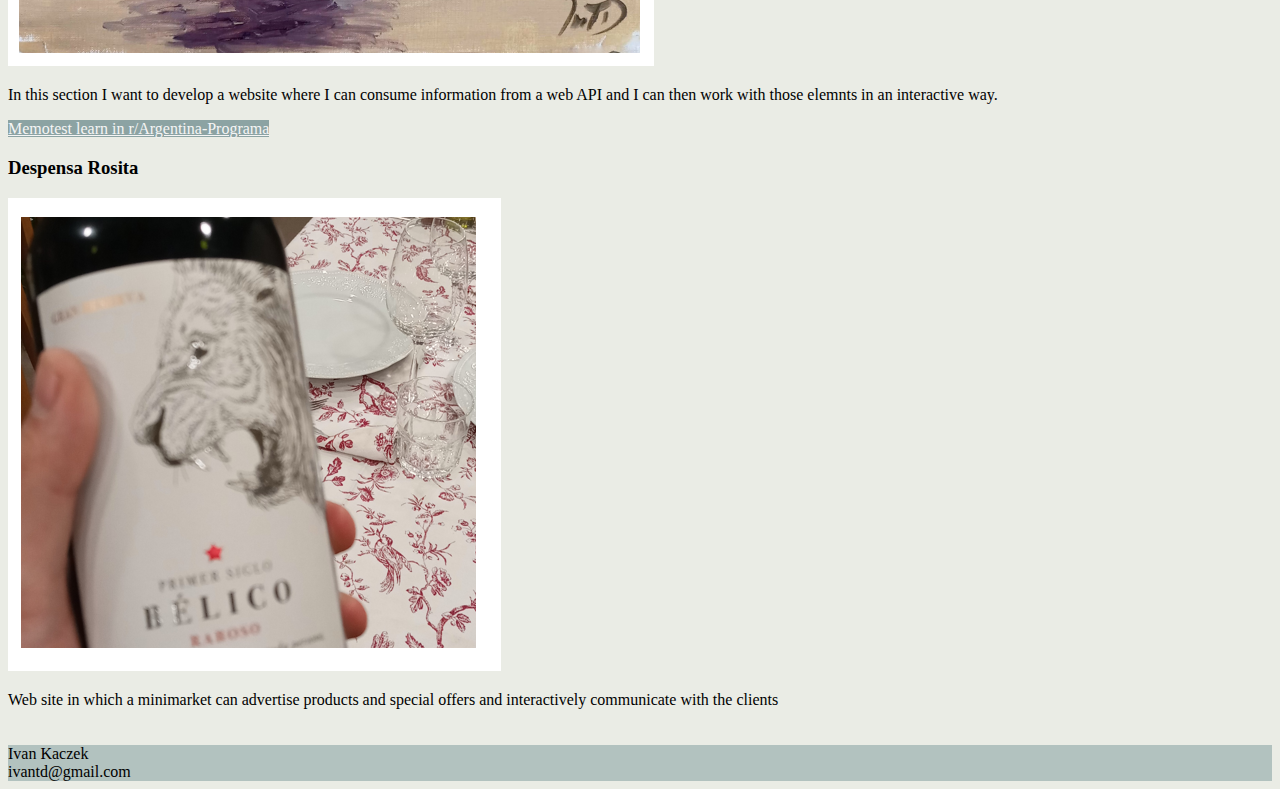
==== commit 1d0a6190: "correct titles" ====
--- a/index.html
+++ b/index.html
@@ -16,10 +16,10 @@
         <h5>I show here my JavaScript projects</h5>
     </header>
 
-    
+    <main>
 
 
-    <div class="container text-center">
+      <div class="container text-center">
         <div class="row row-cols-3">
           <div class="col">
             <h3>Family Statistics Calculator</h3>
@@ -52,7 +52,7 @@
                   style="background:#8ca3a3; border:#c8c3cc; color: whitesmoke;" class="btn btn-primary">Visit Ivan's Simon Says</a>
           </div>
 
-          <div class="col">Proeyct 3
+          <div class="col">
             <h3>Fruits and vegetables in Mendoza</h3> 
             <img src="img/vegetables_by_shutterstock.png" class="img-fluid" alt="vegetables drawing by shutterstock image bank">
             <p class="text-justify">This project was suggested by a friend who mentioned how great
@@ -61,7 +61,7 @@
               a lot according to the ammount that you can find in the market
             </p>
           </div>
-          <div class="col">proyect 4
+          <div class="col">
             <h3>Ivan Kaczek Art Shop</h3>
             <img src="img/ivan_kaczek_potrerillos_landscape_acrilics.png" class="img-fluid" alt="mountain ladscape painted in acrylics by the creator of this website">
             <p class="text-justify">Discover the authors passion for art and web design
@@ -70,7 +70,7 @@
               a web site and at the same time promote my own artwork
             </p>
           </div>
-          <div class="col">Proyect 5
+          <div class="col">
           
             <h3>Consuming elements from a web API</h3>
             <img src="img/ivan_kaczek_vase_with_flowers.png" class="img-fluid" alt="still life with flowers in oil on paper painted by the author or this site">
@@ -84,7 +84,7 @@
             class="btn btn-primary">Memotest learn in r/Argentina-Programa</a>
           </div>
           
-          <div class="col">Despensa Rosita
+          <div class="col">
             <h3>Despensa Rosita</h3>
             <img src="img/ivan_kaczek_wine_label.png" 
             
@@ -97,6 +97,10 @@
         </div>
       </div>
 
+    </main>
+    
+
+
 
       <footer>
         <div> Ivan Kaczek</div>
--- a/main.css
+++ b/main.css
@@ -20,6 +20,10 @@
 footer {
     background:#b2c2bf
 }
+
+main {
+    padding-bottom: 20px;
+}
 /*
 
 */